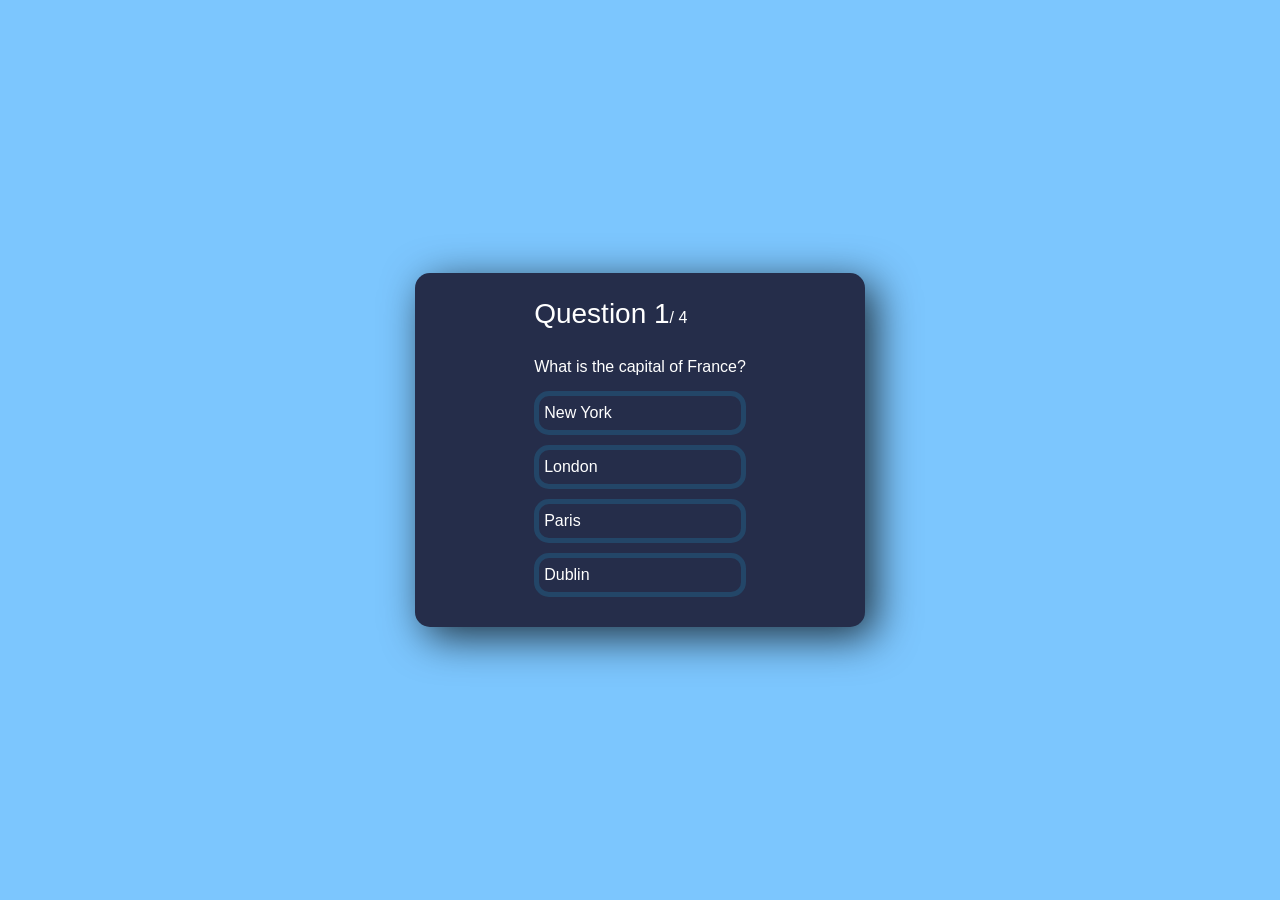
==== index.html @ 79e4d11e "Updates" ====
<!doctype html><html lang="en"><head><meta charset="utf-8"/><link rel="icon" href="/favicon.ico"/><meta name="viewport" content="width=device-width,initial-scale=1"/><meta name="theme-color" content="#000000"/><link rel="stylesheet" href="https://maxcdn.bootstrapcdn.com/bootstrap/4.0.0/css/bootstrap.min.css"/><meta name="description" content="Web site created using create-react-app"/><link rel="apple-touch-icon" href="/logo192.png"/><link rel="manifest" href="/manifest.json"/><title>React Course</title><script defer="defer" src="/static/js/main.1714ba83.js"></script><link href="/static/css/main.7933b6a3.css" rel="stylesheet"></head><body><noscript>You need to enable JavaScript to run this app.</noscript><div id="root"></div></body></html>
---- static/css/main.7933b6a3.css ----
body{-webkit-font-smoothing:antialiased;-moz-osx-font-smoothing:grayscale;font-family:-apple-system,BlinkMacSystemFont,Segoe UI,Roboto,Oxygen,Ubuntu,Cantarell,Fira Sans,Droid Sans,Helvetica Neue,sans-serif;margin:0}*{color:#fff;font-family:Verdana,cursive,sans-serif}body{align-items:center;background-color:#7cc6fe;justify-content:center;min-height:100vh}.app,body{display:flex}.app{background-color:#252d4a;border-radius:15px;box-shadow:10px 10px 42px 0 #000000bf;height:min-content;justify-content:space-evenly;min-height:200px;padding:20px;width:450px}.score-section{align-items:center;display:flex;font-size:24px}.question-section{position:relative;width:100%}.question-count{margin-bottom:20px}.question-count span{font-size:28px}.question-text{margin-bottom:12px}.timer-text{background:#e6990c;border:5px solid #ffbd43;border-radius:15px;margin-right:20px;margin-top:20px;padding:15px;text-align:center}.answer-section{flex-direction:column;justify-content:space-between}.answer-section,button{display:flex;width:100%}button{align-items:center;background-color:#252d4a;border:5px solid #234668;border-radius:15px;color:#fff;cursor:pointer;font-size:16px;justify-content:flex-start;margin-bottom:10px;padding:5px}.correct{background-color:#2f922f}.incorrect{background-color:#f33}button:hover{background-color:#555e7d}button:focus{outline:none}button svg{margin-right:5px}
/*# sourceMappingURL=main.7933b6a3.css.map*/
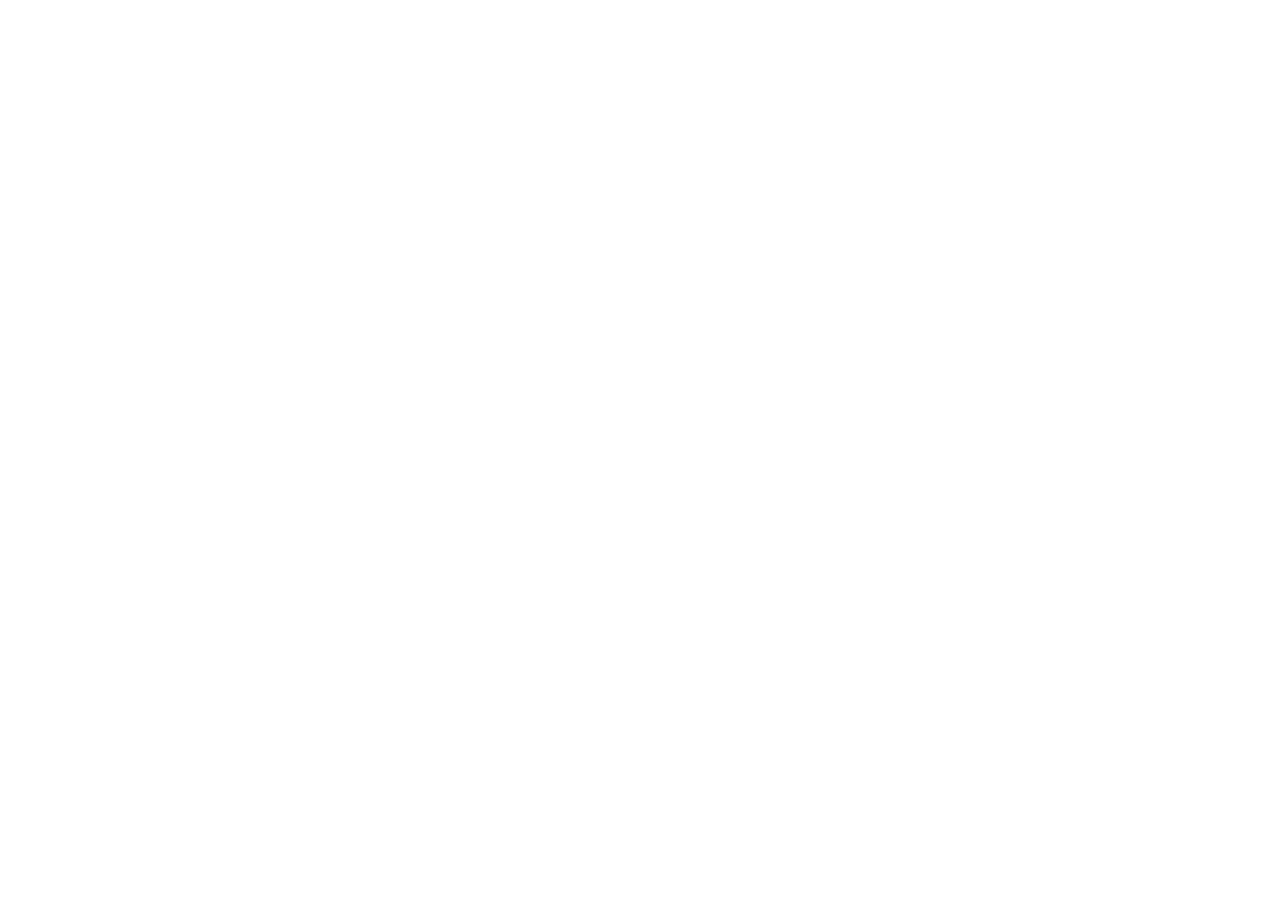
==== commit 760f501e: "Updates" ====
--- a/index.html
+++ b/index.html
@@ -1 +1 @@
-<!doctype html><html lang="en"><head><meta charset="utf-8"/><link rel="icon" href="/favicon.ico"/><meta name="viewport" content="width=device-width,initial-scale=1"/><meta name="theme-color" content="#000000"/><link rel="stylesheet" href="https://maxcdn.bootstrapcdn.com/bootstrap/4.0.0/css/bootstrap.min.css"/><meta name="description" content="Web site created using create-react-app"/><link rel="apple-touch-icon" href="/logo192.png"/><link rel="manifest" href="/manifest.json"/><title>React Course</title><script defer="defer" src="/static/js/main.1714ba83.js"></script><link href="/static/css/main.7933b6a3.css" rel="stylesheet"></head><body><noscript>You need to enable JavaScript to run this app.</noscript><div id="root"></div></body></html>+<!doctype html><html lang="en"><head><meta charset="utf-8"/><link rel="icon" href="/quiz-mini-project/favicon.ico"/><meta name="viewport" content="width=device-width,initial-scale=1"/><meta name="theme-color" content="#000000"/><link rel="stylesheet" href="https://maxcdn.bootstrapcdn.com/bootstrap/4.0.0/css/bootstrap.min.css"/><meta name="description" content="Web site created using create-react-app"/><link rel="apple-touch-icon" href="/quiz-mini-project/logo192.png"/><link rel="manifest" href="/quiz-mini-project/manifest.json"/><title>React Course</title><script defer="defer" src="/quiz-mini-project/static/js/main.1714ba83.js"></script><link href="/quiz-mini-project/static/css/main.7933b6a3.css" rel="stylesheet"></head><body><noscript>You need to enable JavaScript to run this app.</noscript><div id="root"></div></body></html>
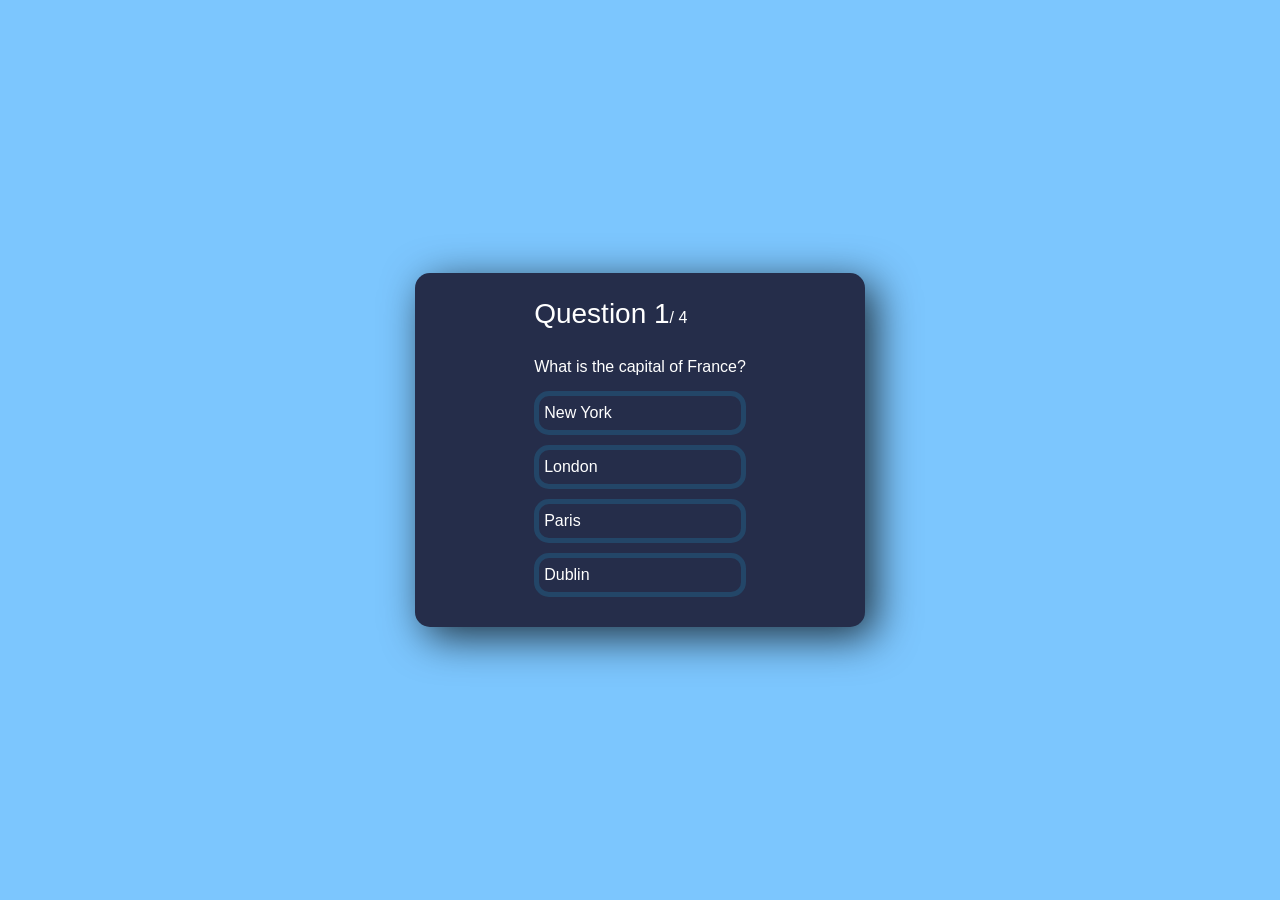
==== commit 571ad52c: "Updates" ====
--- a/index.html
+++ b/index.html
@@ -1 +1 @@
-<!doctype html><html lang="en"><head><meta charset="utf-8"/><link rel="icon" href="/quiz-mini-project/favicon.ico"/><meta name="viewport" content="width=device-width,initial-scale=1"/><meta name="theme-color" content="#000000"/><link rel="stylesheet" href="https://maxcdn.bootstrapcdn.com/bootstrap/4.0.0/css/bootstrap.min.css"/><meta name="description" content="Web site created using create-react-app"/><link rel="apple-touch-icon" href="/quiz-mini-project/logo192.png"/><link rel="manifest" href="/quiz-mini-project/manifest.json"/><title>React Course</title><script defer="defer" src="/quiz-mini-project/static/js/main.1714ba83.js"></script><link href="/quiz-mini-project/static/css/main.7933b6a3.css" rel="stylesheet"></head><body><noscript>You need to enable JavaScript to run this app.</noscript><div id="root"></div></body></html>+<!doctype html><html lang="en"><head><meta charset="utf-8"/><link rel="icon" href="/favicon.ico"/><meta name="viewport" content="width=device-width,initial-scale=1"/><meta name="theme-color" content="#000000"/><link rel="stylesheet" href="https://maxcdn.bootstrapcdn.com/bootstrap/4.0.0/css/bootstrap.min.css"/><meta name="description" content="Web site created using create-react-app"/><link rel="apple-touch-icon" href="/logo192.png"/><link rel="manifest" href="/manifest.json"/><title>quiz app</title><script defer="defer" src="/static/js/main.e82657d3.js"></script><link href="/static/css/main.7933b6a3.css" rel="stylesheet"></head><body><noscript>You need to enable JavaScript to run this app.</noscript><div id="root"></div></body></html>
--- a/static/css/main.7933b6a3.css
+++ b/static/css/main.7933b6a3.css
@@ -0,0 +1,2 @@
+body{-webkit-font-smoothing:antialiased;-moz-osx-font-smoothing:grayscale;font-family:-apple-system,BlinkMacSystemFont,Segoe UI,Roboto,Oxygen,Ubuntu,Cantarell,Fira Sans,Droid Sans,Helvetica Neue,sans-serif;margin:0}*{color:#fff;font-family:Verdana,cursive,sans-serif}body{align-items:center;background-color:#7cc6fe;justify-content:center;min-height:100vh}.app,body{display:flex}.app{background-color:#252d4a;border-radius:15px;box-shadow:10px 10px 42px 0 #000000bf;height:min-content;justify-content:space-evenly;min-height:200px;padding:20px;width:450px}.score-section{align-items:center;display:flex;font-size:24px}.question-section{position:relative;width:100%}.question-count{margin-bottom:20px}.question-count span{font-size:28px}.question-text{margin-bottom:12px}.timer-text{background:#e6990c;border:5px solid #ffbd43;border-radius:15px;margin-right:20px;margin-top:20px;padding:15px;text-align:center}.answer-section{flex-direction:column;justify-content:space-between}.answer-section,button{display:flex;width:100%}button{align-items:center;background-color:#252d4a;border:5px solid #234668;border-radius:15px;color:#fff;cursor:pointer;font-size:16px;justify-content:flex-start;margin-bottom:10px;padding:5px}.correct{background-color:#2f922f}.incorrect{background-color:#f33}button:hover{background-color:#555e7d}button:focus{outline:none}button svg{margin-right:5px}
+/*# sourceMappingURL=main.7933b6a3.css.map*/
